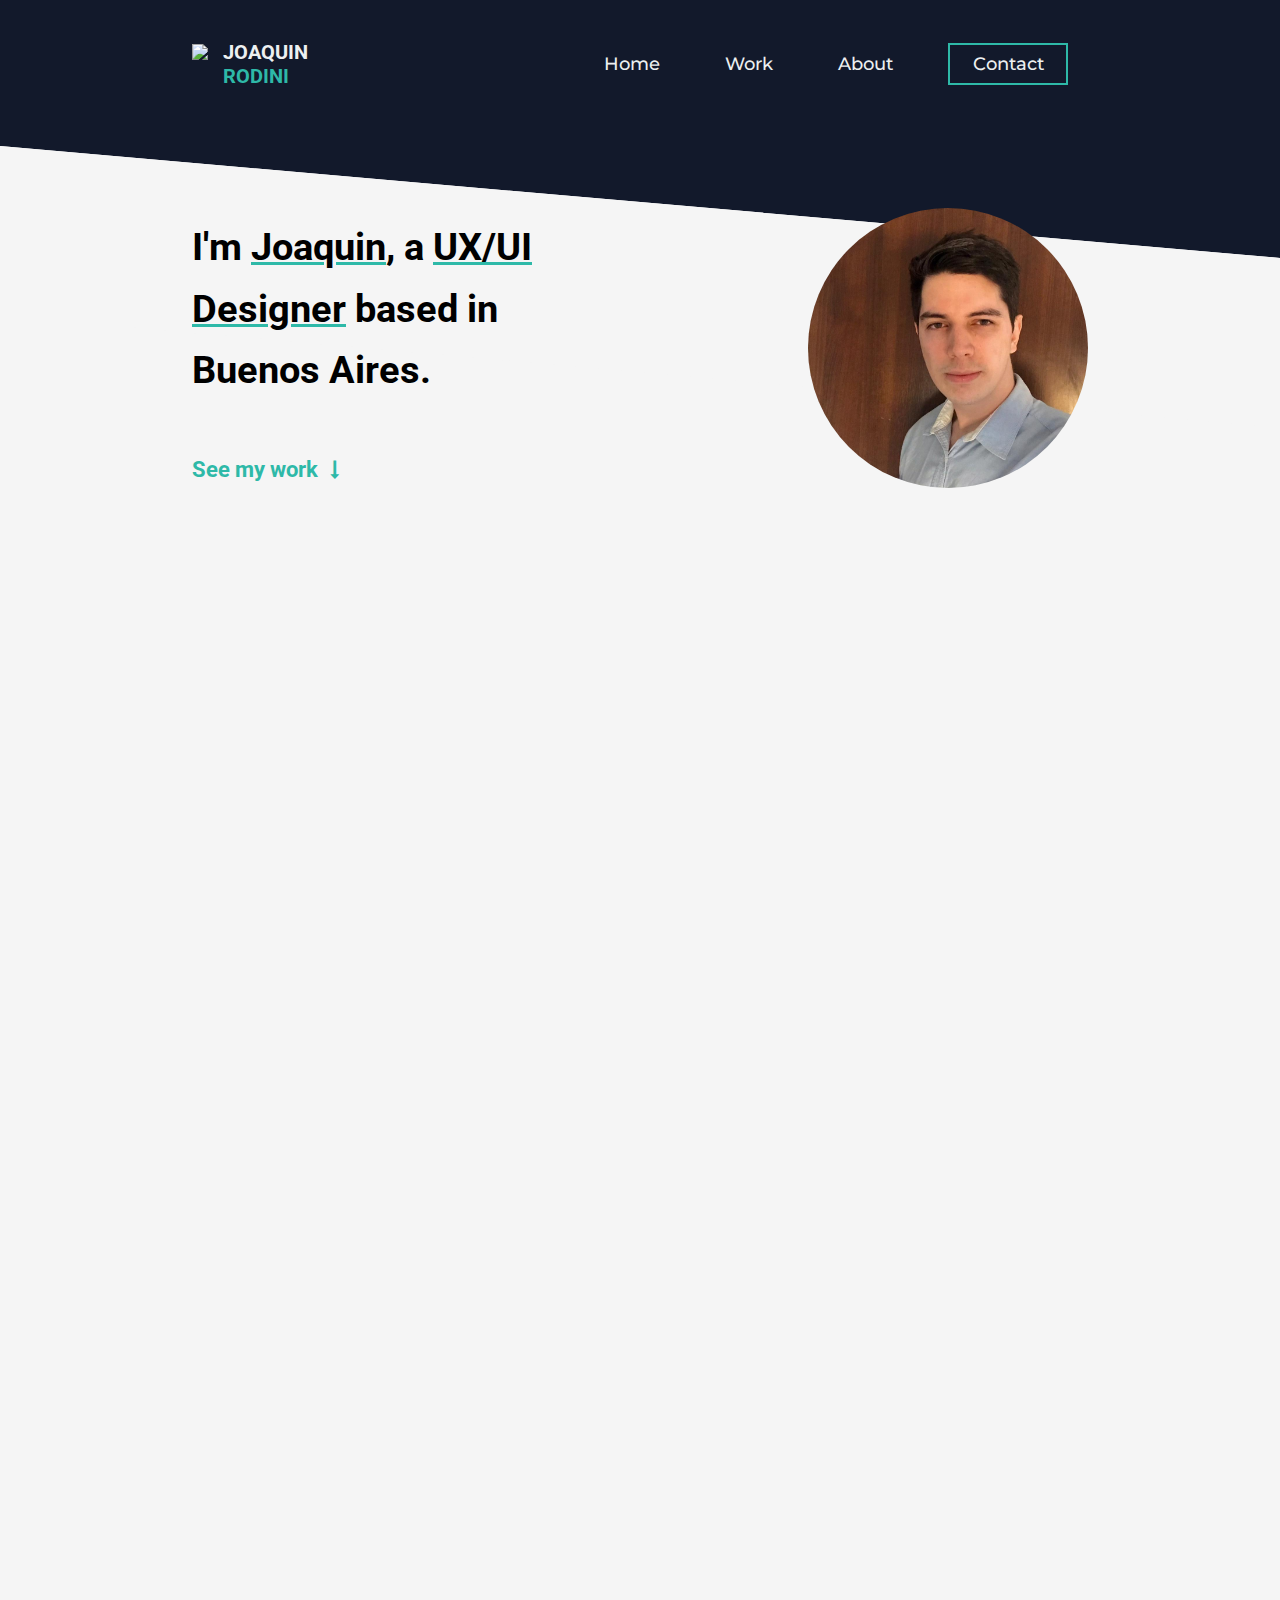
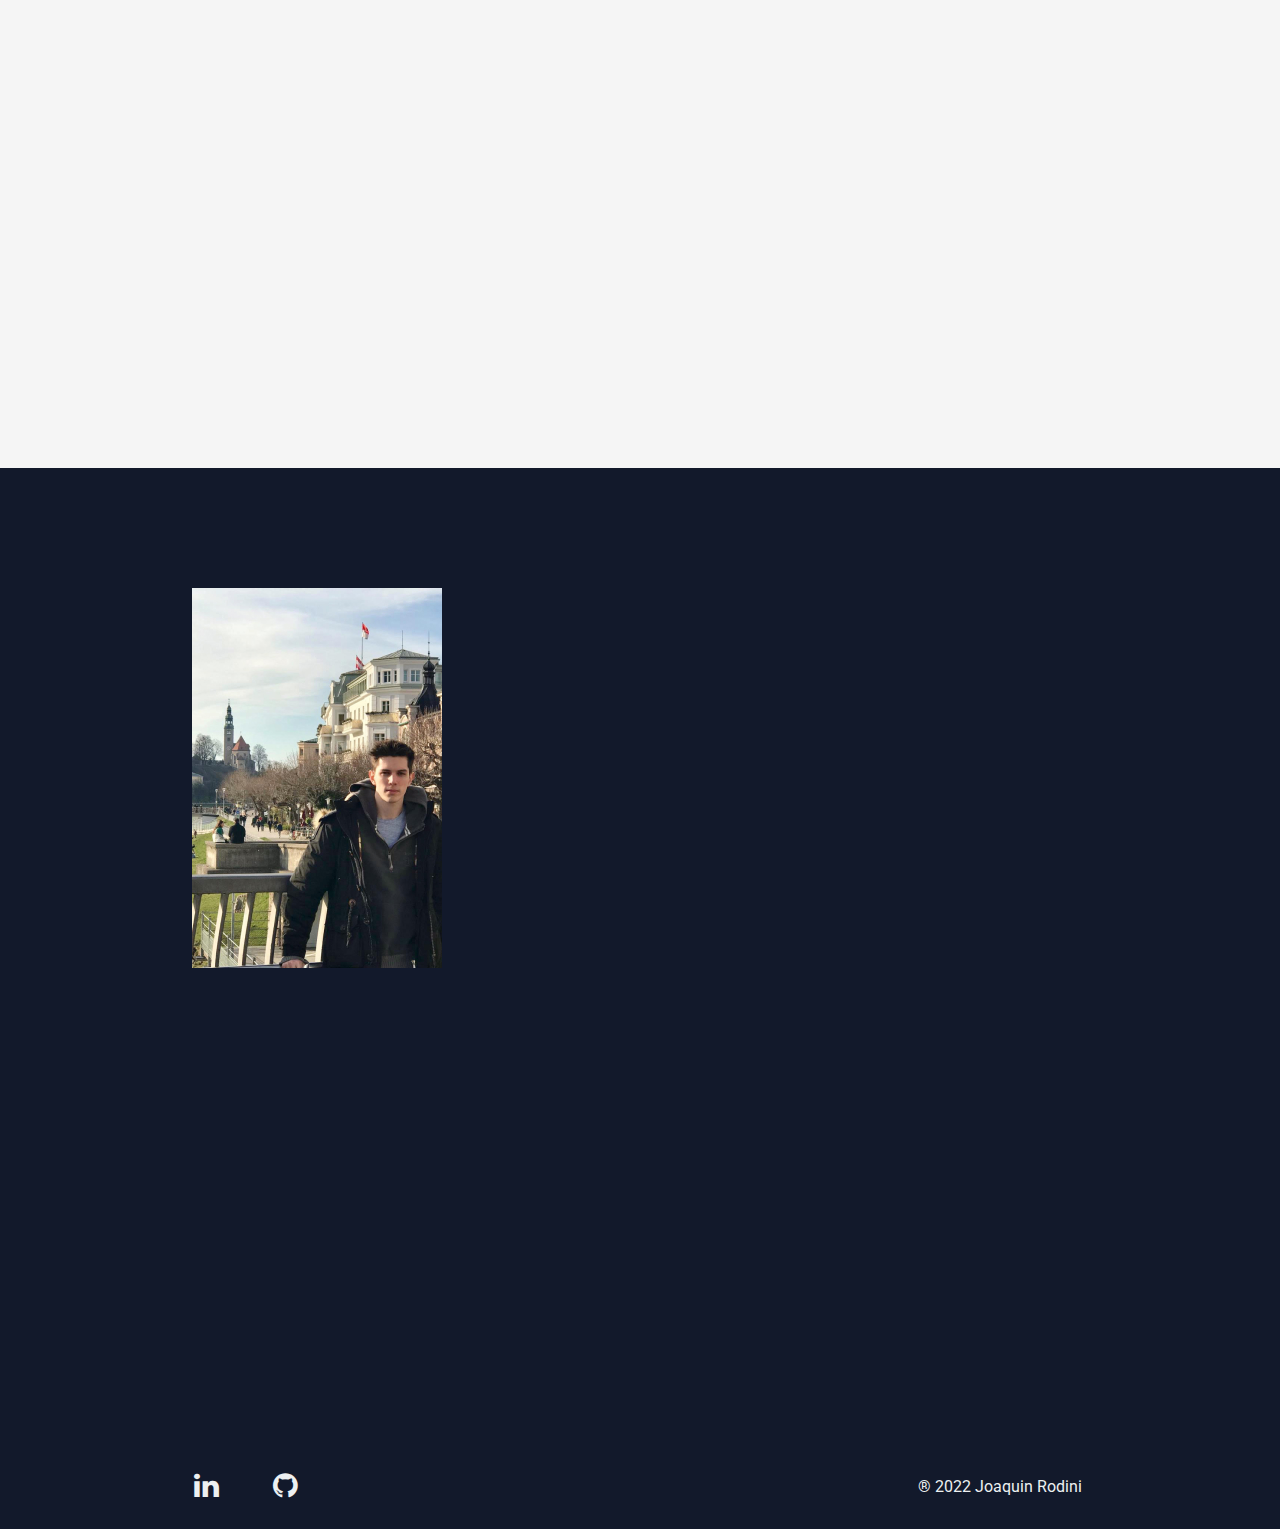
==== index.html @ ad4672b8 "changes card btn span" ====
<!DOCTYPE html>
<html lang="en">
  <head>
    <meta charset="UTF-8" />
    <meta http-equiv="X-UA-Compatible" content="IE=edge" />
    <meta name="viewport" content="width=device-width, initial-scale=1.0" />
    <link rel="icon" type="image/x-icon" href="/images/favicon.ico.png" />
    <link rel="shortcut icon" href="#">
    <link rel="stylesheet" href="https://cdnjs.cloudflare.com/ajax/libs/font-awesome/4.7.0/css/font-awesome.min.css">
    <link rel="stylesheet" href="css/utilities.css" />
    <link rel="stylesheet" href="css/main.css" />
    <script src="./scriptPorftolio.js"></script>
    <title>UX Portfolio | Joaquin Rodini</title>
    <title>Document</title>
    </script>
  </head>
  <body>
    <div class="navbar">
      <a class="navbar-brand" href="index.html">
        <div class="logo">
          <img src="./images/logo.png" class="logo-img" />
          <h4 class="logo-text">JOAQUIN <br><span>RODINI</span></h4>
        </div>
      </a>
      <ul class="nav-links">
        <li><a href="index.html">Home</a></li>
        <li><a href="#projects">Work</a></li>
        <li><a href="#about">About</a></li>
        <a id="contact-link" href="mailto:Joaquin.Rodini@gmail.com">
          <button class="contact-btn"><span>Contact</span></button>
        </a>
      </ul>
    </div>

    <!--INTRO-->
    <section id="intro">
      <div class="intro-info container flex">
        <div class="intro-text">
          <h1 class="lead">
            I'm <span>Joaquin</span>, a <span>UX/UI Designer</span> based in Buenos Aires.
          </h1>
          <br />
          <br>
          <div class="cyaned">
            <h2 class="cyan">See my work</h2>
            <img src="./images/milogo-big.png" style="display: none;">
            <i class="fa fa-long-arrow-up" aria-hidden="true"></i>
          </div>
        </div>
        <div>
          <img id="pp" src="./images/pp.png" alt="" />
        </div>
      </div>
    </section>

    <button onclick="topFunction()" id="topBtn" title="Go to top"><i class="fa fa-angle-double-up" aria-hidden="true"></i></button> 

    <!--Projects-->
    <section id="projects">
      <!--Roomie-->
      <div id="roomie" class="card reveal">
        <div class="content">
          <div class="title">
            <h1>Roomie</h1>
            <p>A collaborative calendar application made to ease roommates in organizing their cleaning schedules and household habits. </p>
          </div>
          <div class="btn-container">
            <a href="./roomie.html">
              <button class="btn-card">
                <span>Read case study</span>
                <i class="fa fa-arrow-right"></i>
              </button>
            </a>
          </div>
        </div>
        <div class="img-card">
          <img src="./images/roomie.png" alt="">
        </div>
      </div>

      <!--Zwiebel-->
      <div id="zwiebel" class="card reveal">
        <div class="content">
          <div class="title">
            <h1>Zwiebel</h1>
            <p>A language learning platform with its own community created to exhibiy a collection of resources for learners on any level. </p>
          </div>
          <div class="btn-container">
            <a href="./zwiebel.html">
              <button class="btn-card">
                <span>Read case study</span>
                <i class="fa fa-arrow-right"></i>
              </button>
            </a>
          </div>
        </div>
        <div class="img-card">
          <img src="./images/zwiebel.png" alt="">
        </div>
      </div>      
      
      <!--Zonaprop-->
      <div id="zonaprop" class="card reveal">
        <div class="content">
          <div class="title">
            <h1>Zonaprop</h1>
            <p>Tinder meets Real Estate. Discover properties to rent or on sale with just a swipe.</p>
          </div>
          <div class="btn-container">
            <a href="./zonaprop.html">
              <button class="btn-card">
                <span>View UI concept</span>
                <i class="fa fa-arrow-right"></i>
              </button>
            </a>
          </div>
        </div>
        <div class="img-card">
          <img src="./images/zonaprop.png" alt="">
        </div>
      </div>

      <!--Greekfix-->
      <div id="greekfix" class="card reveal">
        <div class="content">
          <div class="title">
            <h1>GreekFix</h1>
            <p>A translator that improves, corrects and translates messages from Greek to any language. </p>
          </div>
          <div class="btn-container">
            <a href="./greekfix.html">
              <button class="btn-card">
                <span>Read case study</span>
                <i class="fa fa-arrow-right"></i>
              </button>
            </a>
          </div>
        </div>
        <div class="img-card">
          <img src="./images/greekfix.png" alt="">
        </div>
      </div>

    </section>

    <!--About me-->
    <section id="about">
      <div class="container flex">
          <img id="pp2" src="./images/pp2.jpg" alt="" />
        <div class="about-text reveal">
            <h1>Who am I?</h1>
            <p>
              My name is Joaquin Rodini and I am a UX and UI Product Designer living in Buenos Aires who is passionate about 
              the art of creating clean, original and great designs that will delight people.
            </p>
          <br />
            <p>
              After graduating high school and having lived abroad for a year, I began my journey by embarking on a Web Development career at a education center downtown. 
              Soon after achieving a strong front-end foundation, I discovered about UX and was instantly drawn to it. Upon becoming more involved within the realm of UX and its User centered design cycle,
              I found a strong passion for the design and creativity based aspects, as well as its business skills such as research, communication and analysis - all of which I am currently professionally pursuing.
            </p>
        </div>
      </div>
    </section>

    <section id="contact">
      <div class="container flex">
        <div class="contact-info reveal">
          <h1>Let's work together!</h1>
          <p>
            If you'd like to get in contact regarding a project,
            collaboration or anything work related, send me a message.
          </p>
          <br />
          <p>
            Email me at
            <span id="myemail"><b>Joaquin.Rodini@gmail.com</b></span>
          </p>
        </div>
      </div>
    </section>

    <section id="footer" class="flex">
      <div class="container flex">
        <div id="icons">
          <a href="https://www.linkedin.com/in/joaquin-rodini/">
            <i class="icon fa fa-linkedin"></i>          
          </a>
          <a href="https://github.com/joaquinrodini">
            <i class="icon fa fa-github"></i>          
          </a>
        </div>
        <div>
          <span id="owner">&reg 2022 Joaquin Rodini</span>
        </div>
      </div>
    </section>

    <script>
      mybutton = document.getElementById("topBtn");

      window.onscroll = function () {
        scrollFunction();
      };

      function scrollFunction() {
        if (
          document.body.scrollTop > 200 ||
          document.documentElement.scrollTop > 200
        ) {
          mybutton.style.display = "block";
        } else {
          mybutton.style.display = "none";
        }
      }

      function topFunction() {
        document.body.scrollTop = 0;
        document.documentElement.scrollTop = 0;
      }
    </script>
  </body>
</html>
---- css/utilities.css ----
@import url("https://fonts.googleapis.com/css2?family=Montserrat:wght@500&display=swap");
@import url("https://fonts.googleapis.com/css2?family=Roboto:wght@200;400;700&display=swap");

:root {
  --dark: #24252a;
  --dark-blue: hsl(223, 41%, 12%);
  --cyan: #2eb9a8;
  --bg-white: #f5f5f5;
  --white: #edf0f1;
  --blue: rgba(45, 102, 187, 1);
}

* {
  box-sizing: border-box;
  margin: 0;
}

html {
  scroll-behavior: smooth;
}

body {
  background-color: var(--bg-white);
  font-family: "Roboto";
  line-height: 1.6;
}

h1 {
  font-size: 2.5rem;
}

h2 {
  font-size: 1.4rem;
}

p,
ul,
ol {
  font-size: 1.2rem;
}

a {
  text-decoration: none;
}

/*NAVBAR*/
.navbar {
  position: fixed;
  top: 0;
  width: 100%;
  background-color: var(--dark);
  display: flex;
  justify-content: space-between;
  align-items: center;
  padding: 6px 20%;
}

.img-fluid {
  height: 40px;
  width: auto;
}

.navbar img {
  display: block;
  margin: auto;
}

.navbar li,
a,
button {
  font-family: "Montserrat", sans-serif;
  font-weight: 500;
  font-size: 18px;
  color: var(--white);
  text-decoration: none;
}

.nav-links a {
  padding: 12px;
  list-style: none;
  transition: color 250ms;
  margin: 0px;
}
.nav-links a:hover {
  color: var(--cyan);
}

.nav-links li {
  display: inline-block;
  padding: 0 20px;
}

.contact-btn {
  width: 120px;
  padding: 8px;
  background-color: transparent;
  border: 2px solid var(--cyan);
  border-radius: 10em;
  transition: background-color 0.6s;
}

.contact-btn:hover {
  cursor: pointer;
  background-color: var(--cyan);
  color: var(--dark);
  font-weight: bold;
  transition: all ease-in-out 250ms;
}

.section {
  margin-top: 5em;
  padding: 3% 20%;
  background-color: var(--bg-white);
}

.section div {
  margin: 3em 0;
}

/*GO TOP BUTTON*/
#topBtn {
  display: none; /* Hidden by default */
  position: fixed; /* Fixed/sticky position */
  bottom: 20px; /* Place the button at the bottom of the page */
  right: 30px; /* Place the button 30px from the right */
  z-index: 99; /* Make sure it does not overlap */
  border: none; /* Remove borders */
  outline: none; /* Remove outline */
  background-color: rgba(0, 0, 0, 0.4); /* Set a background color */
  color: var(--white); /* Text color */
  cursor: pointer; /* Add a mouse pointer on hover */
  padding: 10px; /* Some padding */
  border-radius: 30px; /* Rounded corners */
  font-size: 18px; /* Increase font size */
}

#topBtn:hover {
  background-color: hsl(223, 41%, 25%, 0.8);
}
---- css/main.css ----
html {
  scrollbar-color: hsl(223, 41%, 10%) #555;
}

.container {
  max-width: 100%;
  padding: 0 15%;
  overflow: hidden;
}
.container2 {
  max-width: 100%;
  padding: 0 20%;
  margin-bottom: 8em;
  overflow: hidden;
}

.flex {
  display: flex;
  align-items: center;
  justify-content: space-between;
  gap: 30px;
}

.block {
  display: inline-block;
}

.cyaned {
  display: flex;
  align-items: center;
  font-family: roboto;
  gap: 8px;
  color: var(--cyan);
}
.arrow {
  height: 26px;
  width: auto;
}

/*NAVBAR*/
.navbar {
  position: relative;
  top: 0;
  width: 100%;
  background-color: var(--dark-blue);
  display: flex;
  justify-content: space-between;
  align-items: center;
  padding: 40px 15%;
}

.logo {
  display: flex;
  align-items: center;
  gap: 15px;
}
.logo-img {
  height: 40px;
  width: auto;
}
.logo-text {
  font-family: roboto;
  line-height: 1.2;
  font-size: 20px;
}
.logo-text span {
  color: var(--cyan);
}

.navbar li,
.navbar a,
button {
  font-family: "Montserrat", sans-serif;
  font-weight: 500;
  font-size: 18px;
  color: var(--white);
}

.nav-links a {
  padding: 12px;
  list-style: none;
  transition: color 250ms;
  margin: 8px;
}
.nav-links a:hover {
  color: var(--cyan);
}

.nav-links li {
  display: inline-block;
  padding: 0 10px;
}

.contact-btn {
  width: 120px;
  padding: 8px;
  background-color: transparent;
  border: 2px solid var(--cyan);
  border-radius: 0;
}

.contact-btn:hover {
  cursor: pointer;
  background-color: var(--cyan);
  color: var(--dark-blue);
  font-weight: bold;
  transition: all ease-in-out 250ms;
}

/*INTRO*/
#intro {
  height: 160px;
  background-color: var(--dark-blue);
  position: relative; /*in case i need to position anything absolute within it*/
  margin-bottom: 20em;
}

#intro::before,
#intro::after {
  content: "";
  position: absolute;
  height: 170px;
  bottom: -84px;
  right: 0;
  left: 0;
  background: var(--bg-white);
  transform: skewY(5deg);
  -webkit-transform: skewY(5deg); /*for chrome and safari*/
  -moz-transform: skewY(5deg); /*for mozilla*/
  -ms-transform: skewY(5deg); /*for internet explorer*/
}

.intro-info,
.contact-info {
  padding-top: 5em;
}

.lead {
  font-size: 2.4rem;
}

.lead span {
  text-decoration: underline;
  text-decoration-color: var(--cyan);
  text-decoration-thickness: 3px;
}

.intro-text,
.contact-info {
  flex-basis: 45%;
  position: relative;
  z-index: 1;
}

#pp {
  border-radius: 50%;
  height: 280px;
  width: auto;
  position: relative;
  z-index: 9998;
}

.fa-long-arrow-up {
  rotate: 180deg;
  margin-left: 5px;
  transform: scale(1.2);
}

/*PROJECTS*/
#projects {
  display: flex;
  flex-direction: column;
  align-items: center;
  gap: 100px;
  margin-top: 20em;
  margin-bottom: 10em;
}

.card {
  max-width: 700px;
  height: 250px;
  padding: 120px 40px;
  overflow: visible;
  box-shadow: 0 5px 10px gray;
  border-radius: 8px;
  display: flex;
  align-items: center;
  color: white;
}

.card:hover {
  transform: scale(1.03) !important;
  transition: ease-in-out 500ms;
}

.title p {
  line-height: 1.3;
}

.btn-container {
  margin-top: 20px;
}

.btn-card {
  padding: 12px 40px;
  border-radius: 40px;
  border: none;
  background-color: rgba(40, 40, 40, 0.6);
}

.btn-card:hover {
  cursor: pointer;
  transition: all ease-in-out 300ms;
  background-color: rgba(40, 40, 40, 1);
}

.btn-card span {
  font-weight: 800;
  font-size: 1.2rem;
}

.btn-card i {
  margin-left: 4px;
}

/*ROOMIE CARD*/
#roomie {
  background: #dea24a;
}

#roomie img {
  height: 260px;
  width: auto;
  margin-top: 80px;
  margin-left: 60px;
}

/*ZWIEBEL CARD*/
#zwiebel {
  background: #764ee8;
}

#zwiebel img {
  height: 200px;
  width: auto;
  margin-right: -90px;
}

/*MYPRIEST CARD*/
#mypriest {
  background: #ff4747;
}

#mypriest img {
  height: 280px;
  width: auto;
  margin-top: 80px;
  margin-right: -30px;
  margin-left: 10px;
}

/*GREEKFIX CARD*/
#greekfix {
  background: #338599;
}

#greekfix img {
  height: 260px;
  width: auto;
  margin-top: 80px;
  margin-left: 60px;
}

/*ZONAPROP CARD*/
#zonaprop {
  background: #f05023;
}

#zonaprop img {
  height: 280px;
  width: auto;
  margin-top: 80px;
  margin-left: 60px;
}

/*ABOUT*/
#about {
  background-color: var(--dark-blue);
  padding: 6em 0;
}

#pp2 {
  height: 380px;
  width: 300px;
  position: relative;
  z-index: 9998;
}

.about-text {
  color: var(--white);
}

/*CONTACT*/
#contact {
  background-color: var(--dark-blue);
  color: var(--white);
  padding-bottom: 4em;
}

/*hover animation on email*/
#myemail {
  color: var(--cyan);
  position: relative;
}

#myemail::after {
  content: "";
  position: absolute;
  left: 0;
  bottom: 0;
  width: 100%;
  height: 2px;
  background: currentColor;

  transform: scaleX(0);
  transform-origin: left;
  transition: transform 300ms ease-in;
}
#myemail:hover::after {
  transform: scaleX(1);
}

/*FOOTER*/
#footer {
  position: sticky;
  padding: 8px;
  background-color: var(--dark-blue);
}

#footer > div {
  margin-left: auto;
  margin-right: auto;
  width: 100%;
}

#icons {
  display: flex;
  gap: 4em;
  padding: 20px 0;
}

.icon {
  transform: scale(1.6);
}

#owner {
  color: var(--white);
}

/*MEDIA QUERY*/
/*big screens*/
@media screen and (min-width: 1400px) {
  #intro {
    height: 20vh;
  }

  .intro-info {
    padding-top: 9em;
  }

  #projects {
    margin-top: 24em;
  }
}

/*Tablet*/
@media (max-width: 980px) {
  /*NAVBAR*/
  .navbar {
    display: flex;
    align-items: center;
    align-content: space-between;
    justify-content: space-evenly;
  }

  .nav-links li {
    padding: 4px;
  }

  #contact-link {
    display: none;
  }

  /*INTRO*/
  #intro {
    height: 120px;
  }

  .intro-info {
    align-items: center;
  }

  .intro-text,
  .contact-info {
    flex-basis: 80%;
  }

  .lead {
    font-size: 2em;
  }

  #pp {
    width: 240px;
    height: auto;
  }

  /*PROJECT SECTION*/
  #projects {
    padding: 0;
    margin-top: 20em;
  }

  /*ABOUT*/
  #about {
    padding-bottom: 8em;
  }

  #pp2 {
    height: 320px;
    width: auto;
    display: inline-flex;
  }
}

/*Mobile*/
@media (max-width: 540px) {
  .logo {
    gap: 12px;
  }

  .logo-img {
    height: 40px;
    width: auto;
  }

  .logo-text {
    font-size: 20px;
  }

  #projects {
    padding: 0;
  }

  .card {
    width: 90vw;
    height: fit-content;
    padding-top: 60px;
    padding-bottom: 60px;
    flex-direction: column-reverse;
    align-items: center;
    gap: 40px;
  }

  .content {
    text-align: center;
  }

  .btn-card {
    padding: 20px 40px;
  }

  #roomie img,
  #zwiebel img,
  #mypriest img,
  #greekfix img,
  #noteit img {
    margin: 0;
    height: 210px;
  }

  #pp,
  #pp2 {
    display: none;
  }

  .icon {
    margin-right: 20px;
    height: 24px;
    width: auto;
  }

  #footer {
    height: 80px;
  }

  #owner {
    font-size: 12px;
  }

  .noHover {
    pointer-events: none;
  }
}

/*REVEAL ANIMATION*/
.reveal {
  position: relative;
  transform: translateY(150px);
  opacity: 0;
  transition: all 1s ease;
}

.reveal.active {
  transform: translateY(0px);
  opacity: 1;
}
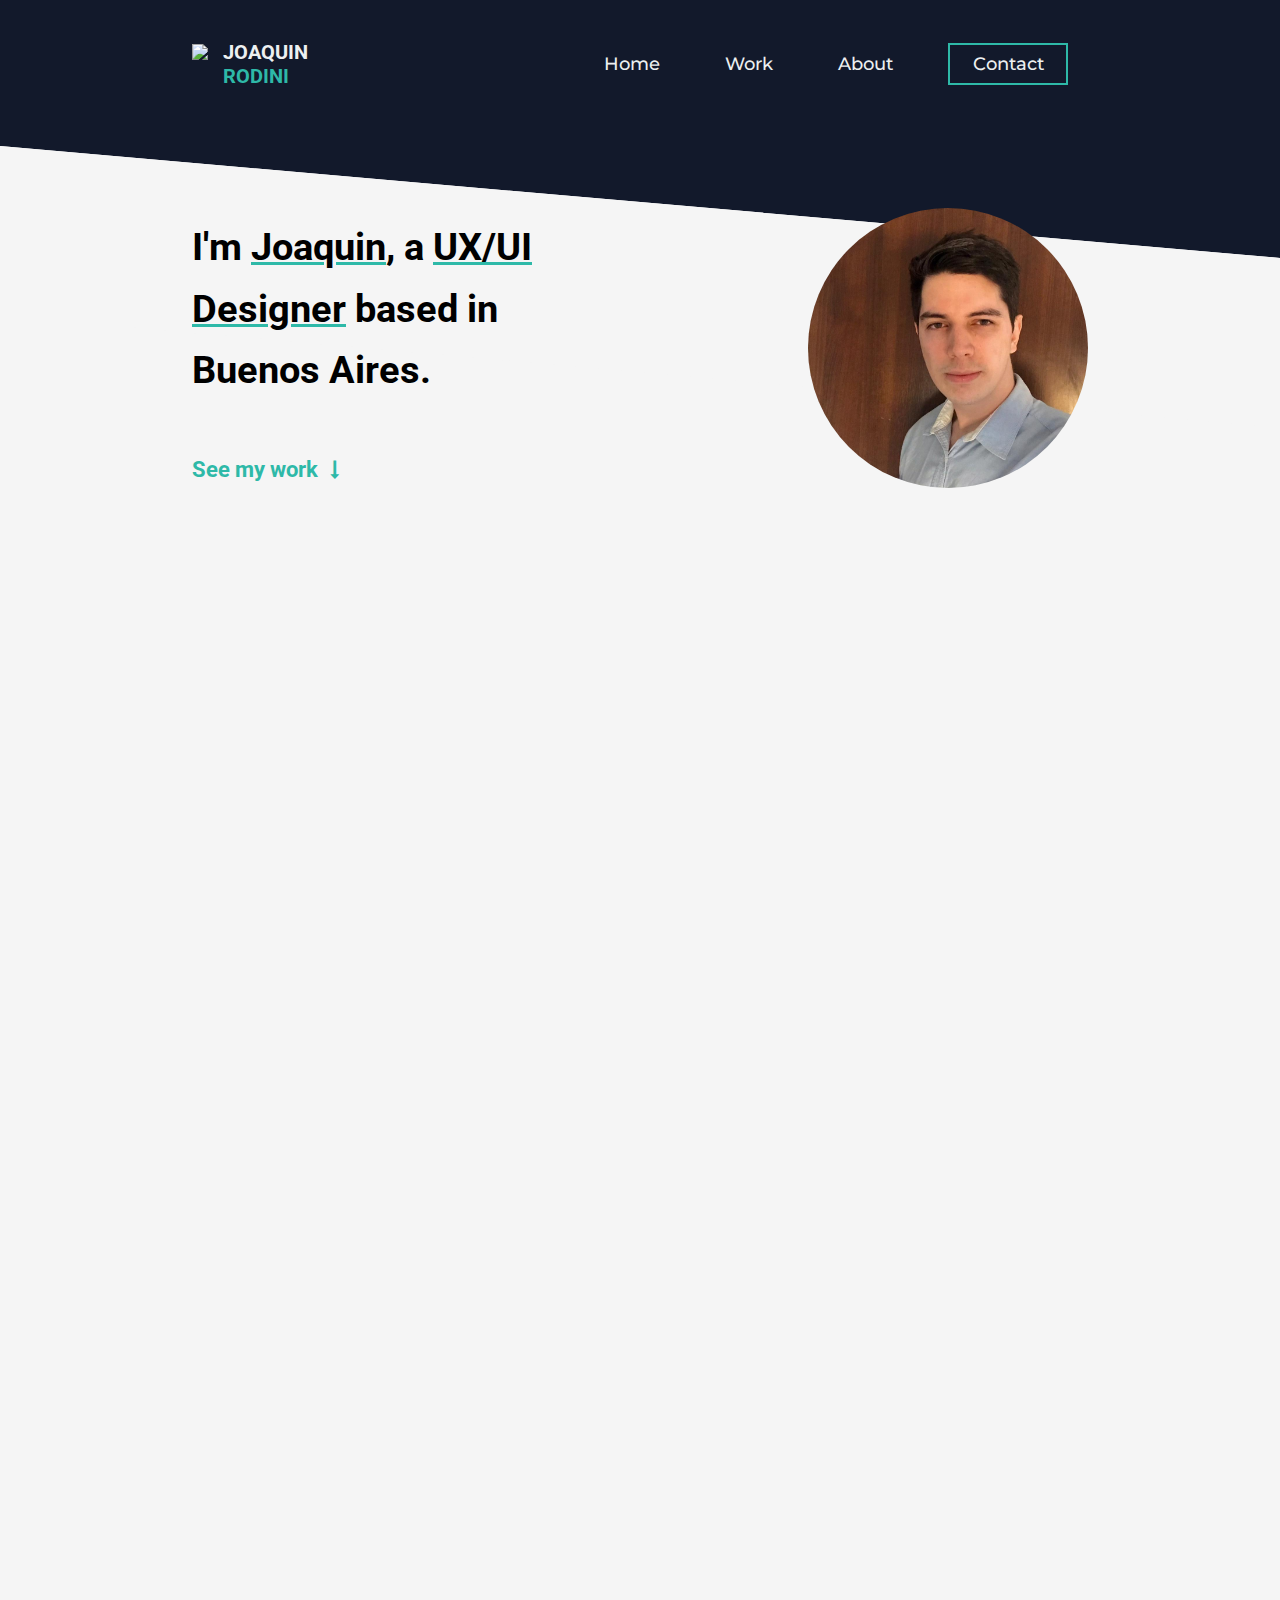
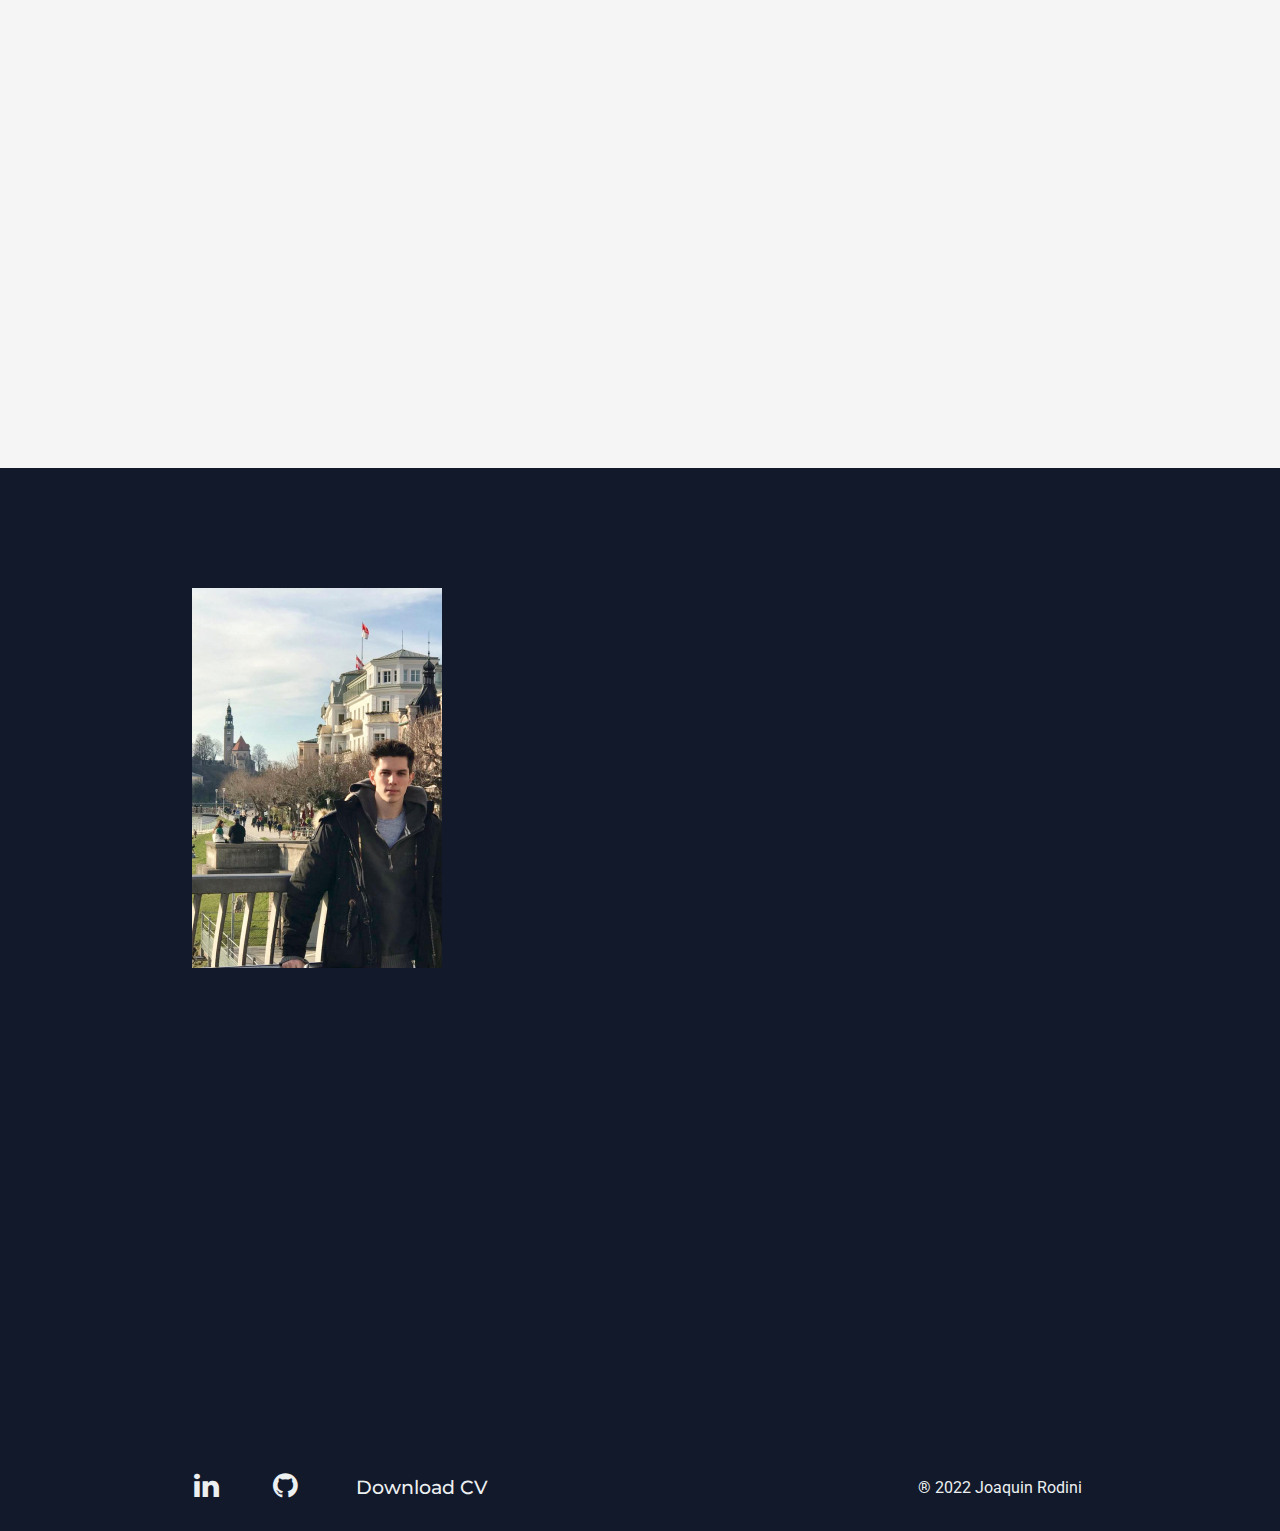
==== commit 0380674f: "adds download cv btn" ====
--- a/index.html
+++ b/index.html
@@ -189,6 +189,7 @@
           <a href="https://github.com/joaquinrodini">
             <i class="icon fa fa-github"></i>          
           </a>
+          <a id="download" href="./cv.pdf" download="Joaquin-Rodini-CV">Download CV</a>
         </div>
         <div>
           <span id="owner">&reg 2022 Joaquin Rodini</span>
--- a/css/main.css
+++ b/css/main.css
@@ -349,6 +349,14 @@
   padding: 20px 0;
 }
 
+#download {
+  font-size: 1.2rem;
+}
+#download:hover {
+  color: var(--cyan);
+  transition: ease-in-out color 250ms;
+}
+
 .icon {
   transform: scale(1.6);
 }
@@ -484,13 +492,16 @@
   }
 
   .icon {
-    margin-right: 20px;
     height: 24px;
     width: auto;
   }
 
   #footer {
     height: 80px;
+  }
+
+  #download {
+    display: none;
   }
 
   #owner {
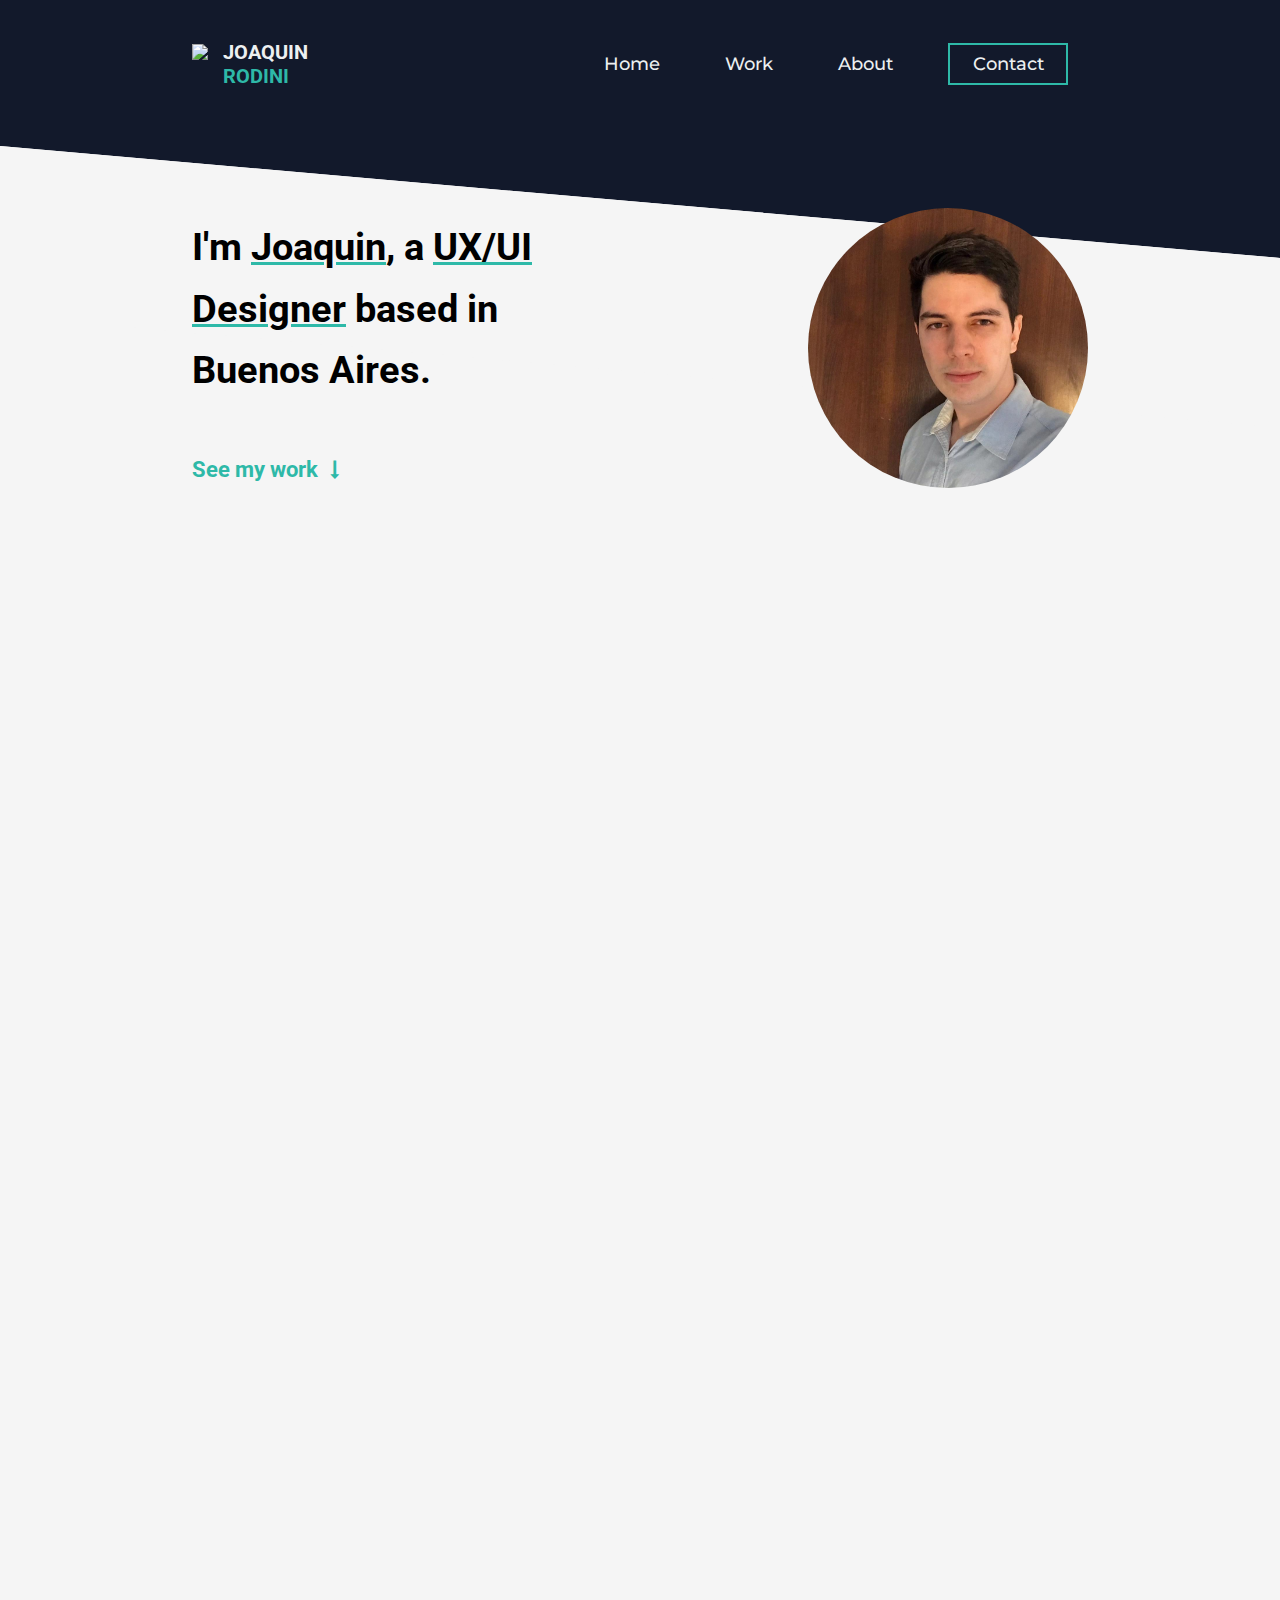
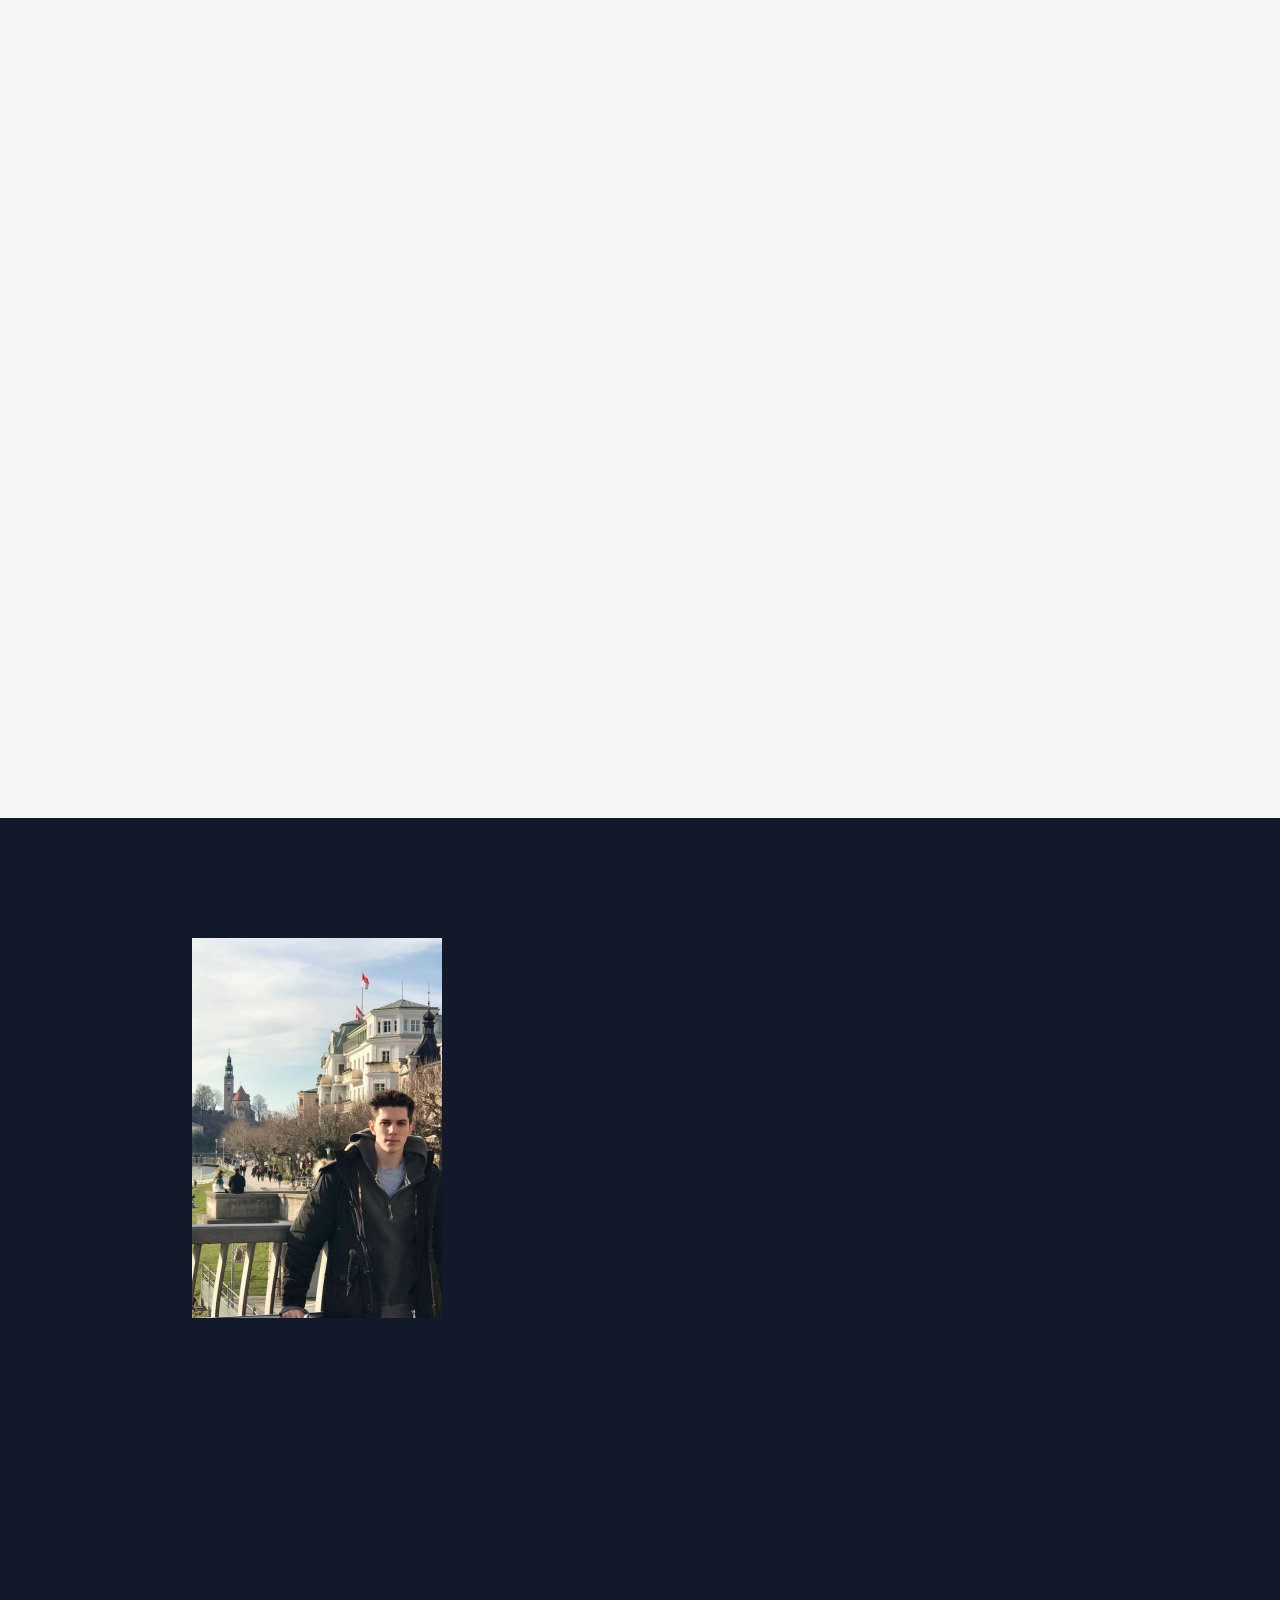
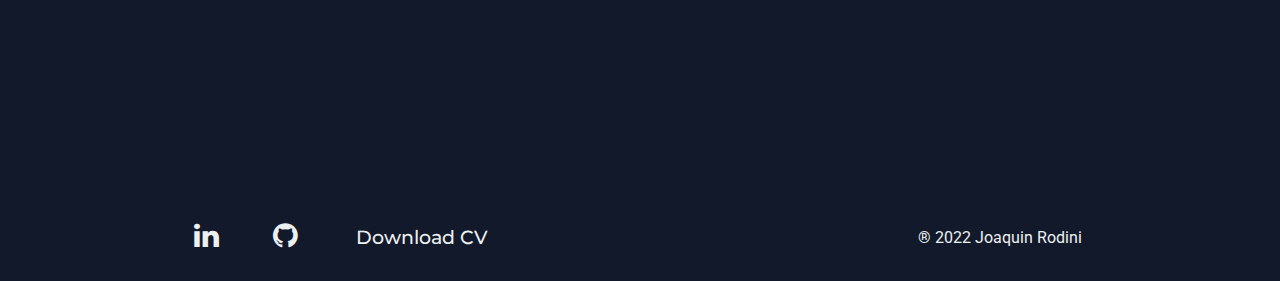
==== commit 3ae718c2: "adds link to cs" ====
--- a/index.html
+++ b/index.html
@@ -141,6 +141,26 @@
         </div>
       </div>
 
+      <div id="walla" class="card reveal">
+        <div class="content">
+          <div class="title">
+            <h1>WALLA</h1>
+            <p>Redesigning an exclusive accesories e-commerce platform.</p>
+          </div>
+          <div class="btn-container">
+            <a href="./walla.html">
+              <button class="btn-card">
+                <span>Coming soon</span>
+                <i class="fa fa-arrow-right"></i>
+              </button>
+            </a>
+          </div>
+        </div>
+        <div class="img-card">
+          <img src="./images/wallalogo.png" alt="">
+        </div>
+      </div>
+
     </section>
 
     <!--About me-->
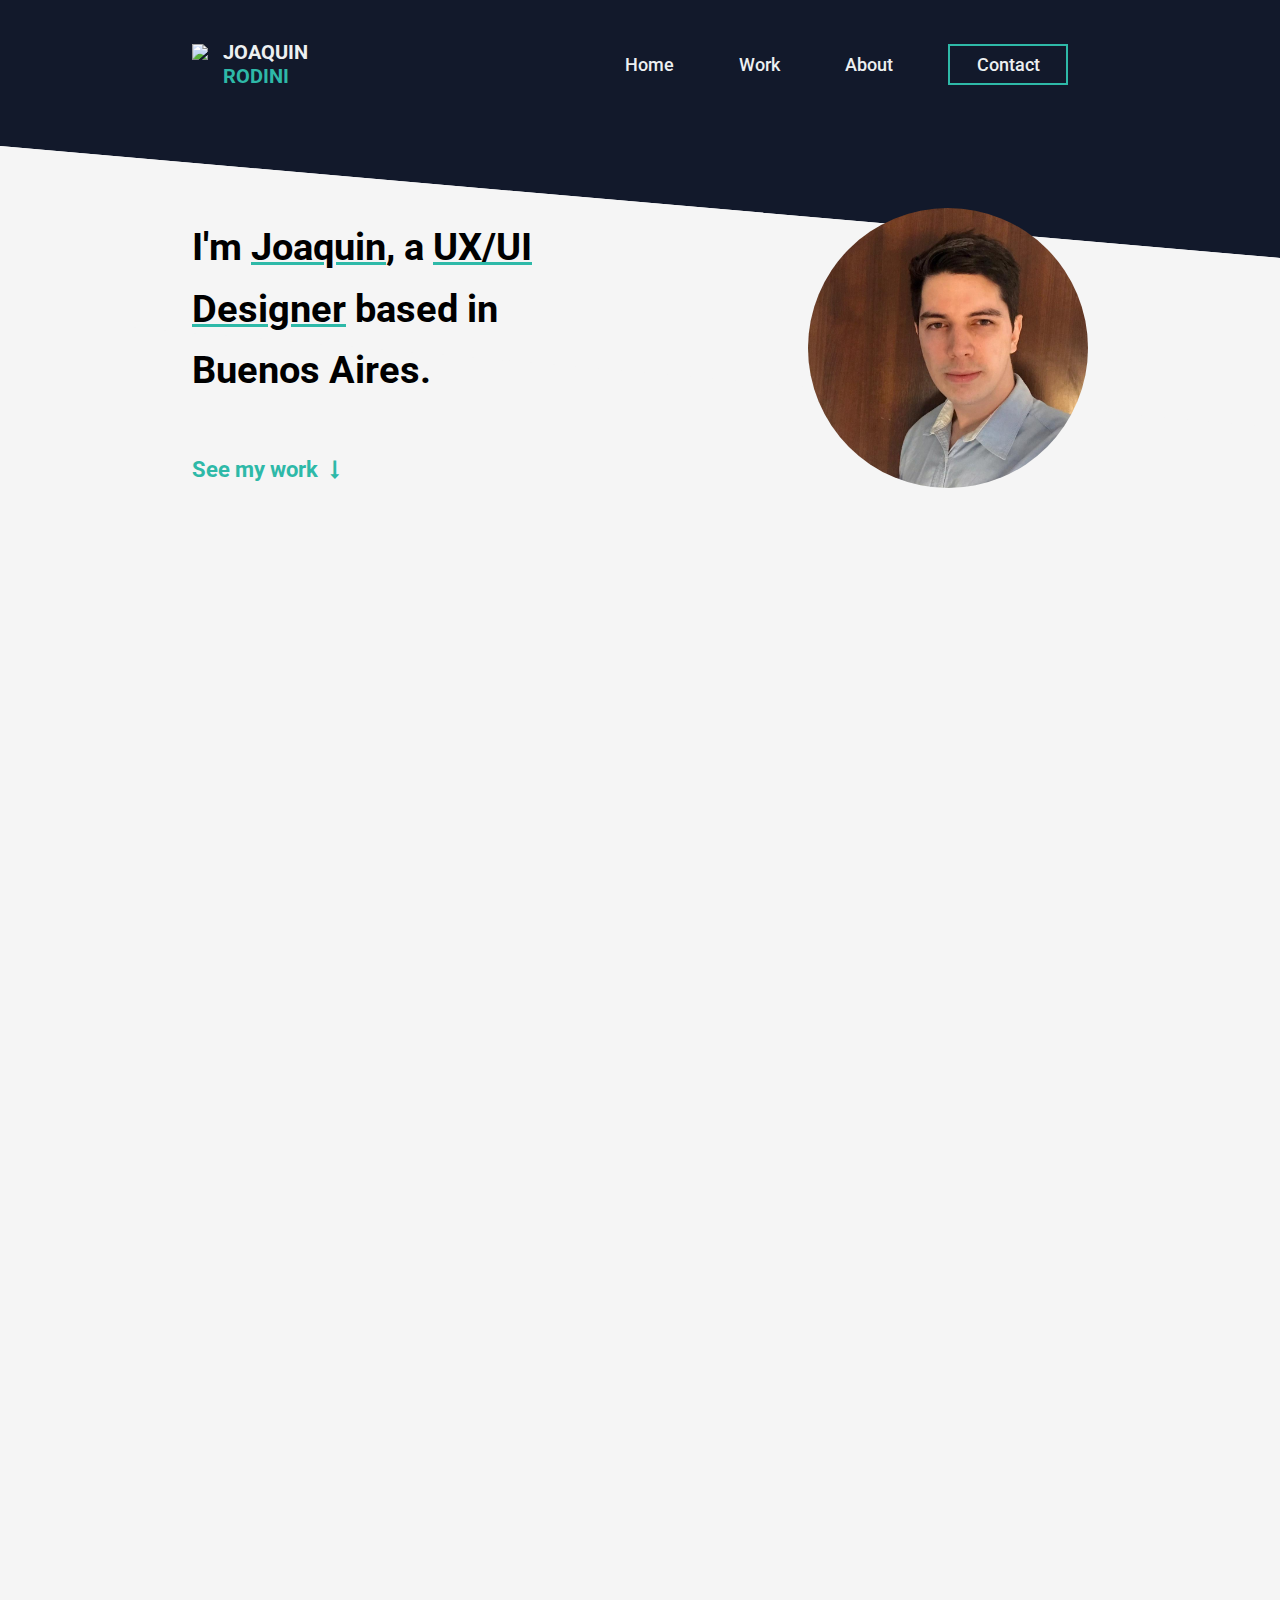
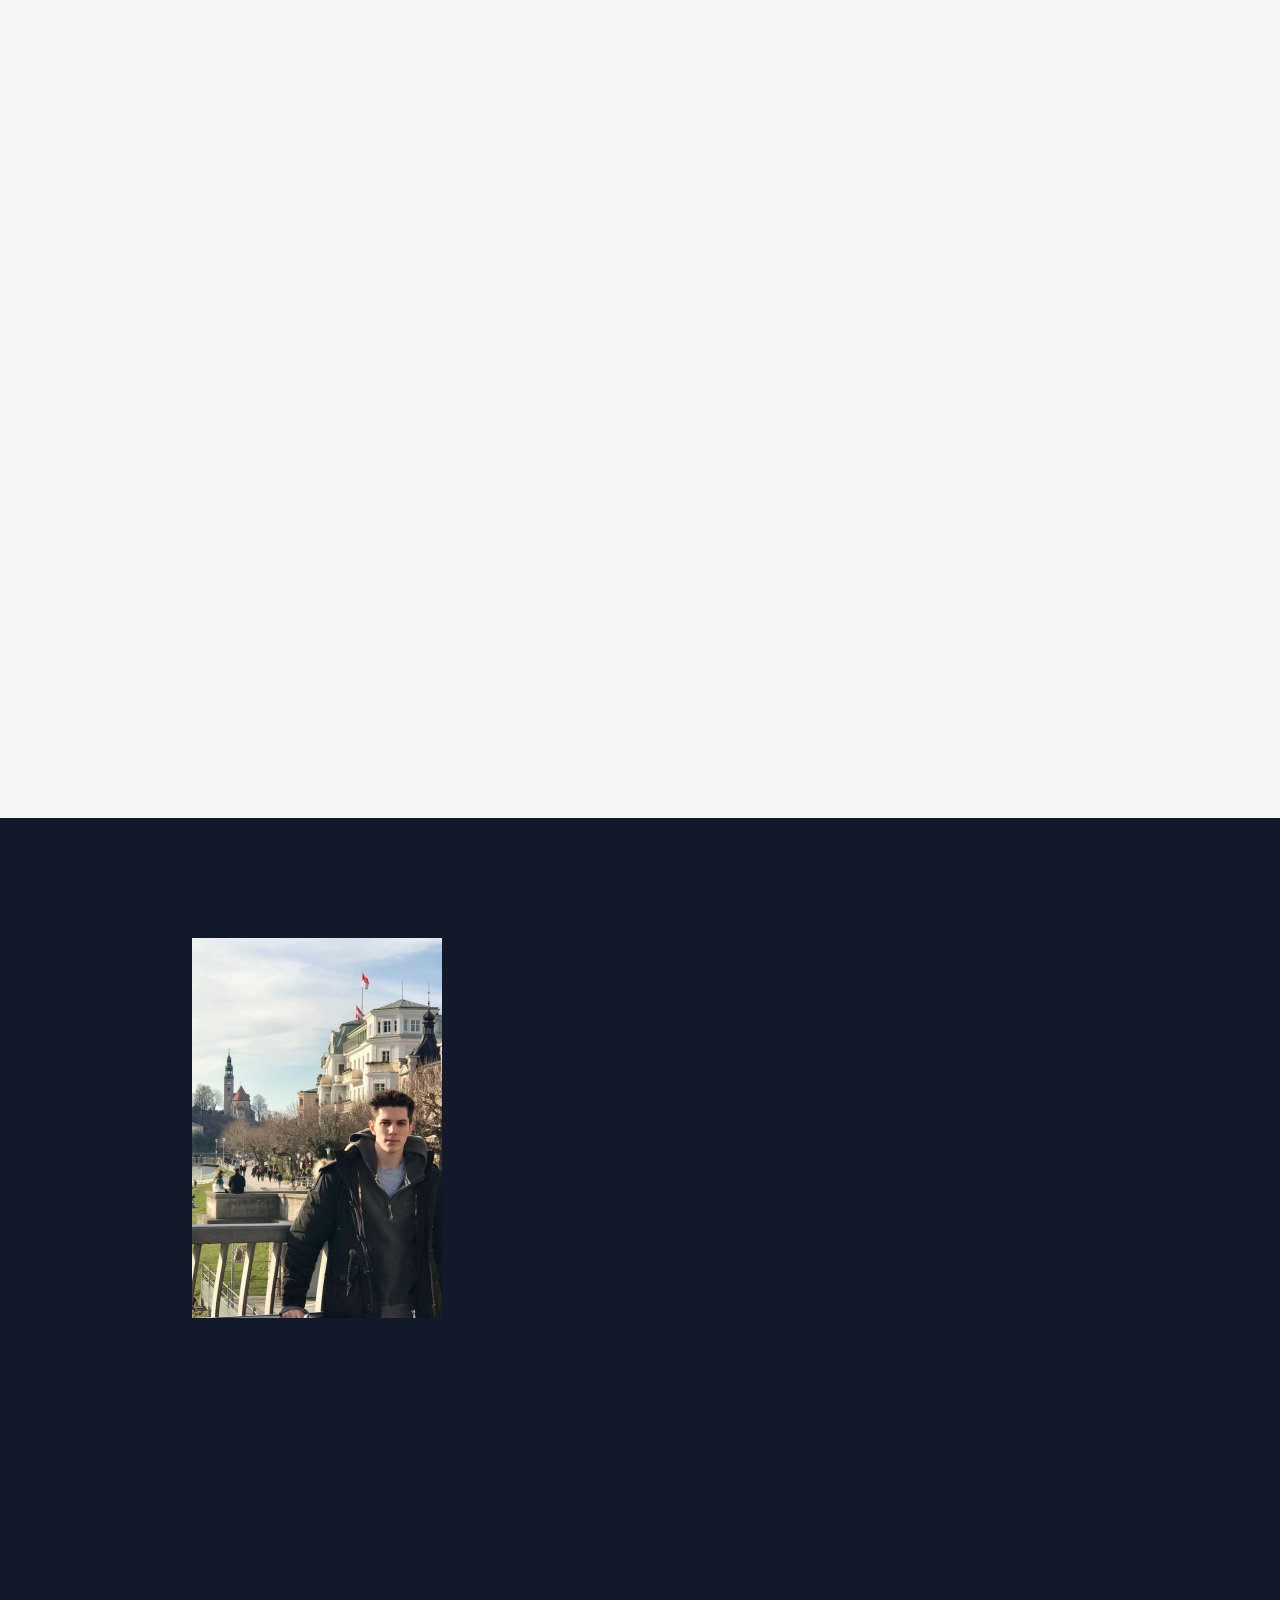
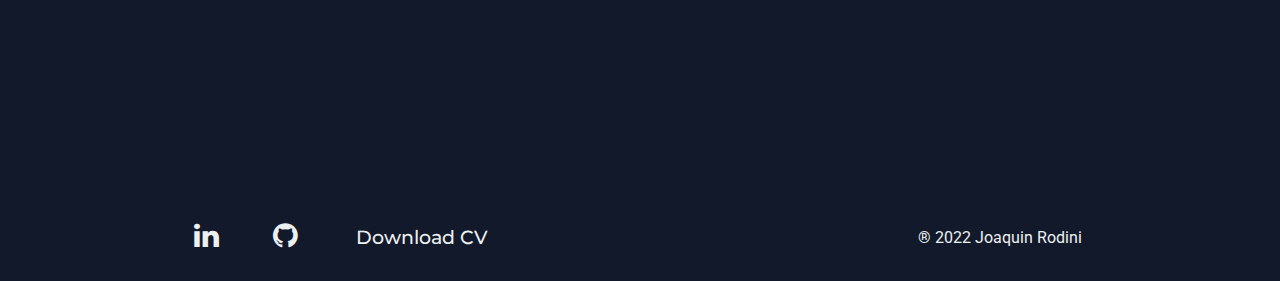
==== commit 396defea: "adds new img for walla card" ====
--- a/index.html
+++ b/index.html
@@ -157,7 +157,7 @@
           </div>
         </div>
         <div class="img-card">
-          <img src="./images/wallalogo.png" alt="">
+          <img src="./images/walla.png" alt="">
         </div>
       </div>
 
--- a/css/main.css
+++ b/css/main.css
@@ -70,7 +70,7 @@
 .navbar li,
 .navbar a,
 button {
-  font-family: "Montserrat", sans-serif;
+  font-family: "roboto", sans-serif;
   font-weight: 500;
   font-size: 18px;
   color: var(--white);
@@ -205,7 +205,7 @@
   padding: 12px 40px;
   border-radius: 40px;
   border: none;
-  background-color: rgba(40, 40, 40, 0.6);
+  background-color: rgba(40, 40, 40, 0.5);
 }
 
 .btn-card:hover {
@@ -281,6 +281,17 @@
   width: auto;
   margin-top: 80px;
   margin-left: 60px;
+}
+
+/*WALLA CARD*/
+#walla {
+  background-color: rgb(0, 0, 0);
+}
+
+#walla img {
+  height: 200px;
+  width: auto;
+  margin-right: -90px;
 }
 
 /*ABOUT*/
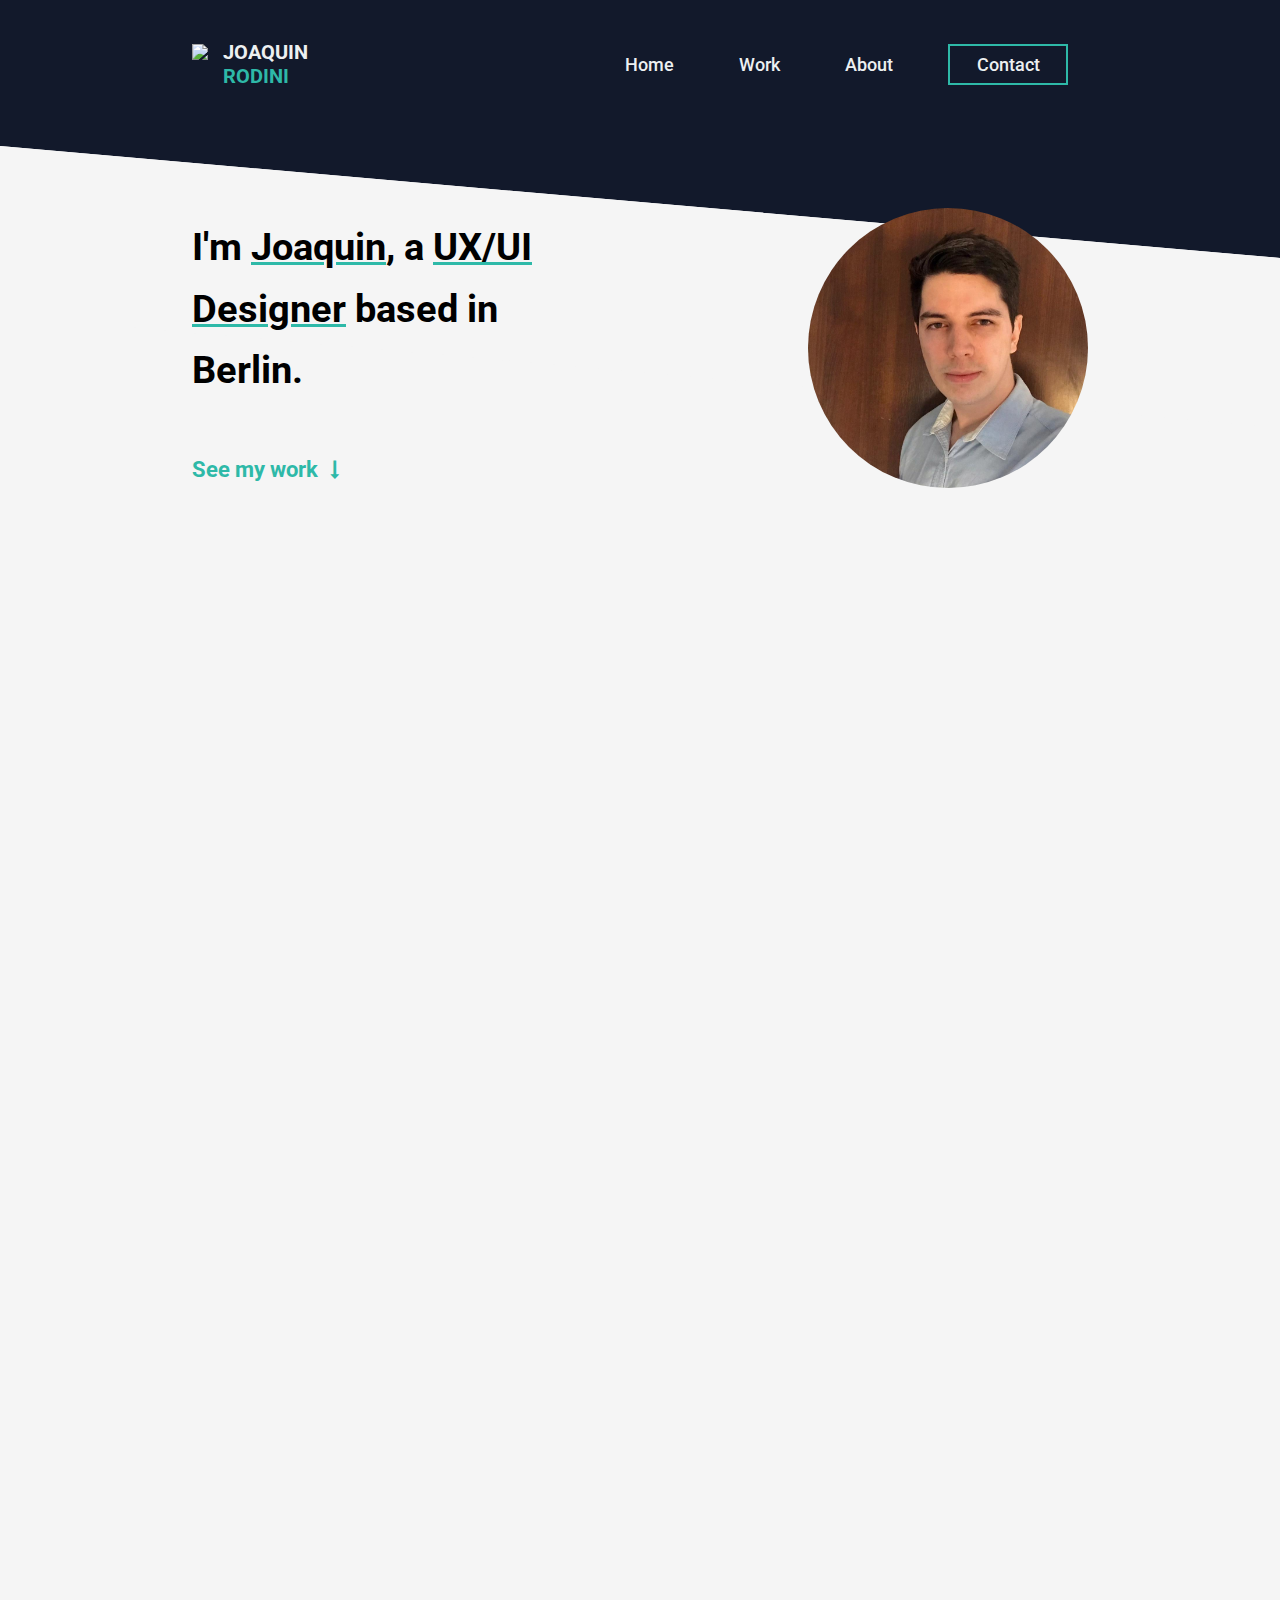
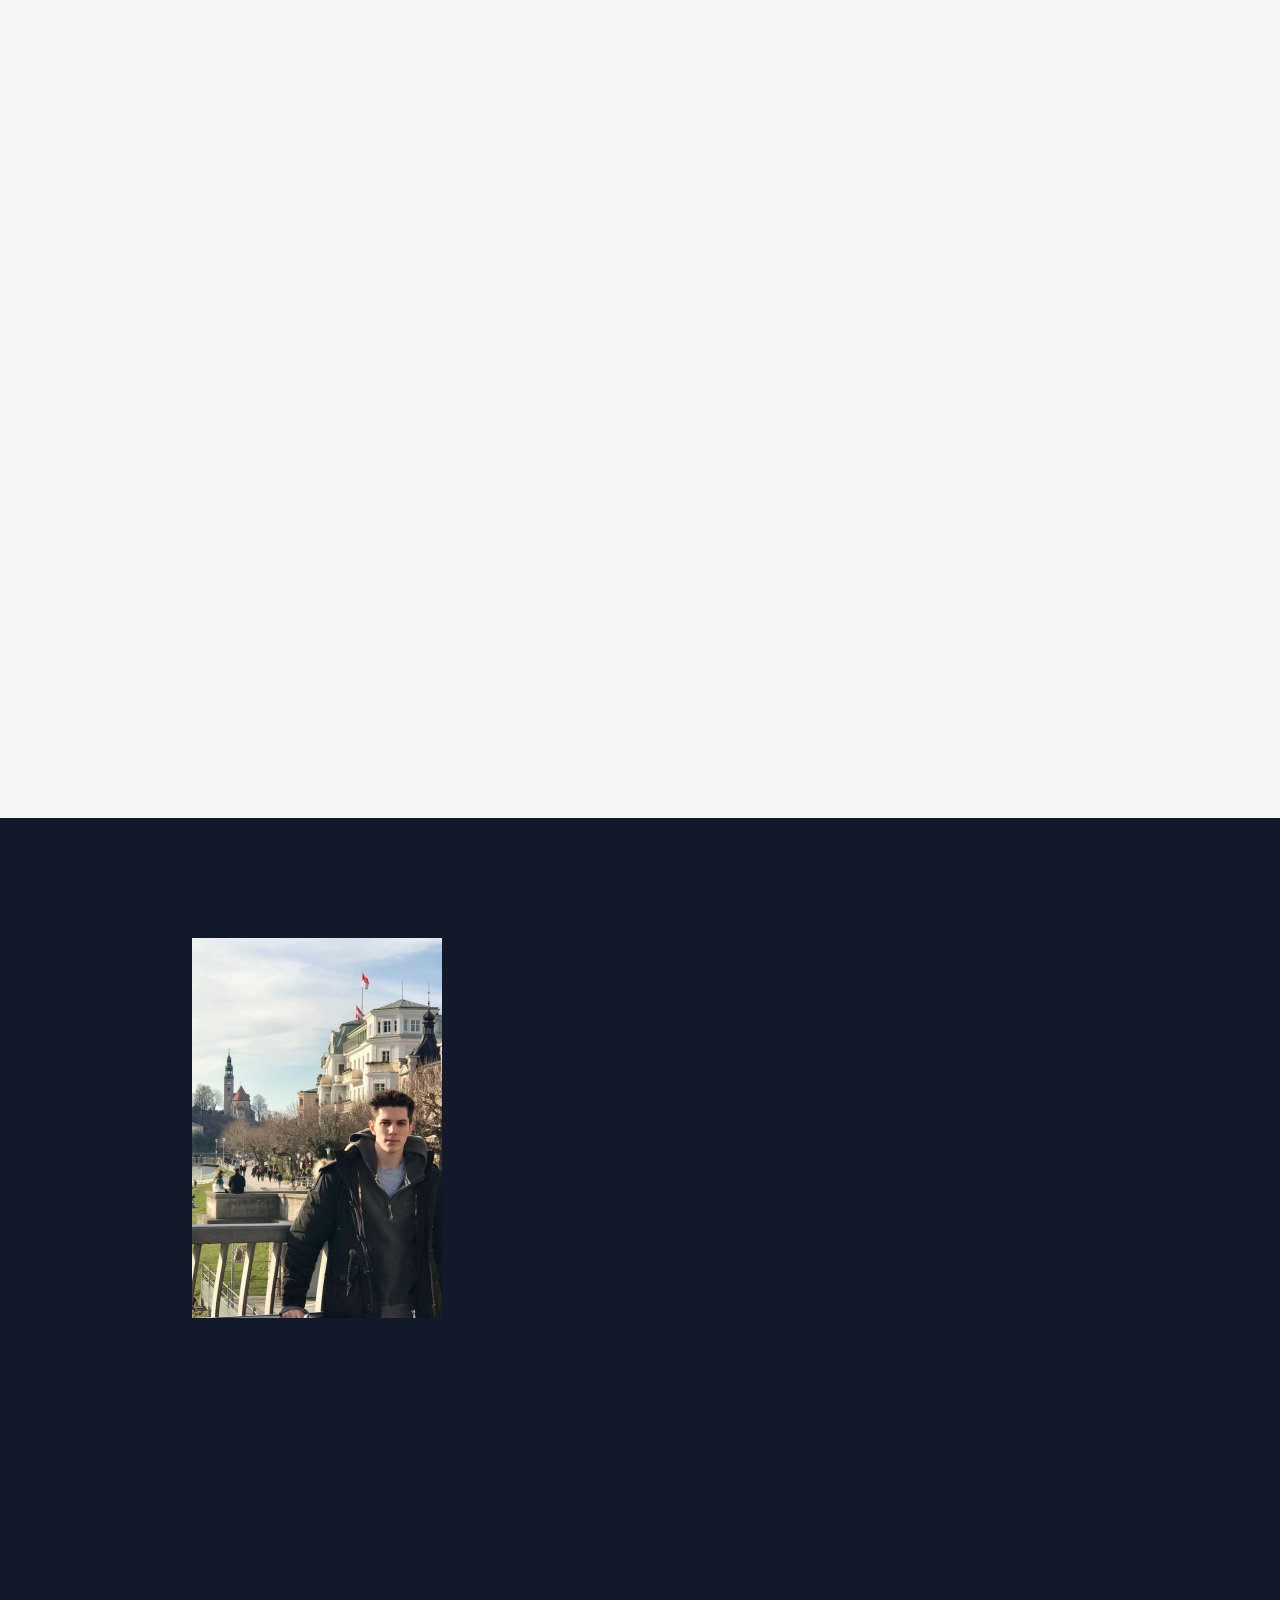
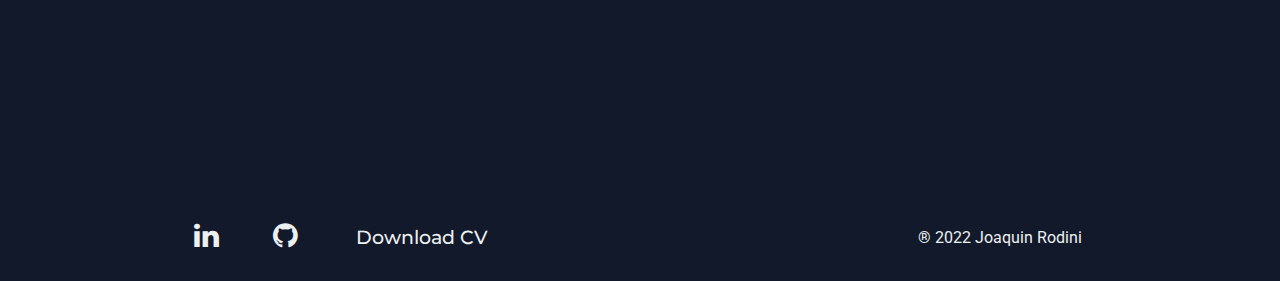
==== commit 12e8a576: "updated location" ====
--- a/index.html
+++ b/index.html
@@ -37,7 +37,7 @@
       <div class="intro-info container flex">
         <div class="intro-text">
           <h1 class="lead">
-            I'm <span>Joaquin</span>, a <span>UX/UI Designer</span> based in Buenos Aires.
+            I'm <span>Joaquin</span>, a <span>UX/UI Designer</span> based in Berlin.
           </h1>
           <br />
           <br>
@@ -78,6 +78,26 @@
         </div>
       </div>
 
+      <div id="walla" class="card reveal">
+        <div class="content">
+          <div class="title">
+            <h1>WALLA</h1>
+            <p>Redesigning an exclusive accesories e-commerce platform.</p>
+          </div>
+          <div class="btn-container">
+            <a href="./walla.html">
+              <button class="btn-card">
+                <span>Read case study</span>
+                <i class="fa fa-arrow-right"></i>
+              </button>
+            </a>
+          </div>
+        </div>
+        <div class="img-card">
+          <img src="./images/walla.png" alt="">
+        </div>
+      </div>
+
       <!--Zwiebel-->
       <div id="zwiebel" class="card reveal">
         <div class="content">
@@ -140,27 +160,6 @@
           <img src="./images/greekfix.png" alt="">
         </div>
       </div>
-
-      <div id="walla" class="card reveal">
-        <div class="content">
-          <div class="title">
-            <h1>WALLA</h1>
-            <p>Redesigning an exclusive accesories e-commerce platform.</p>
-          </div>
-          <div class="btn-container">
-            <a href="./walla.html">
-              <button class="btn-card">
-                <span>Coming soon</span>
-                <i class="fa fa-arrow-right"></i>
-              </button>
-            </a>
-          </div>
-        </div>
-        <div class="img-card">
-          <img src="./images/walla.png" alt="">
-        </div>
-      </div>
-
     </section>
 
     <!--About me-->
@@ -209,7 +208,7 @@
           <a href="https://github.com/joaquinrodini">
             <i class="icon fa fa-github"></i>          
           </a>
-          <a id="download" href="./cv.pdf" download="Joaquin-Rodini-CV">Download CV</a>
+          <a id="download" href="./cvde.pdf" download="Joaquin-Rodini-CV">Download CV</a>
         </div>
         <div>
           <span id="owner">&reg 2022 Joaquin Rodini</span>
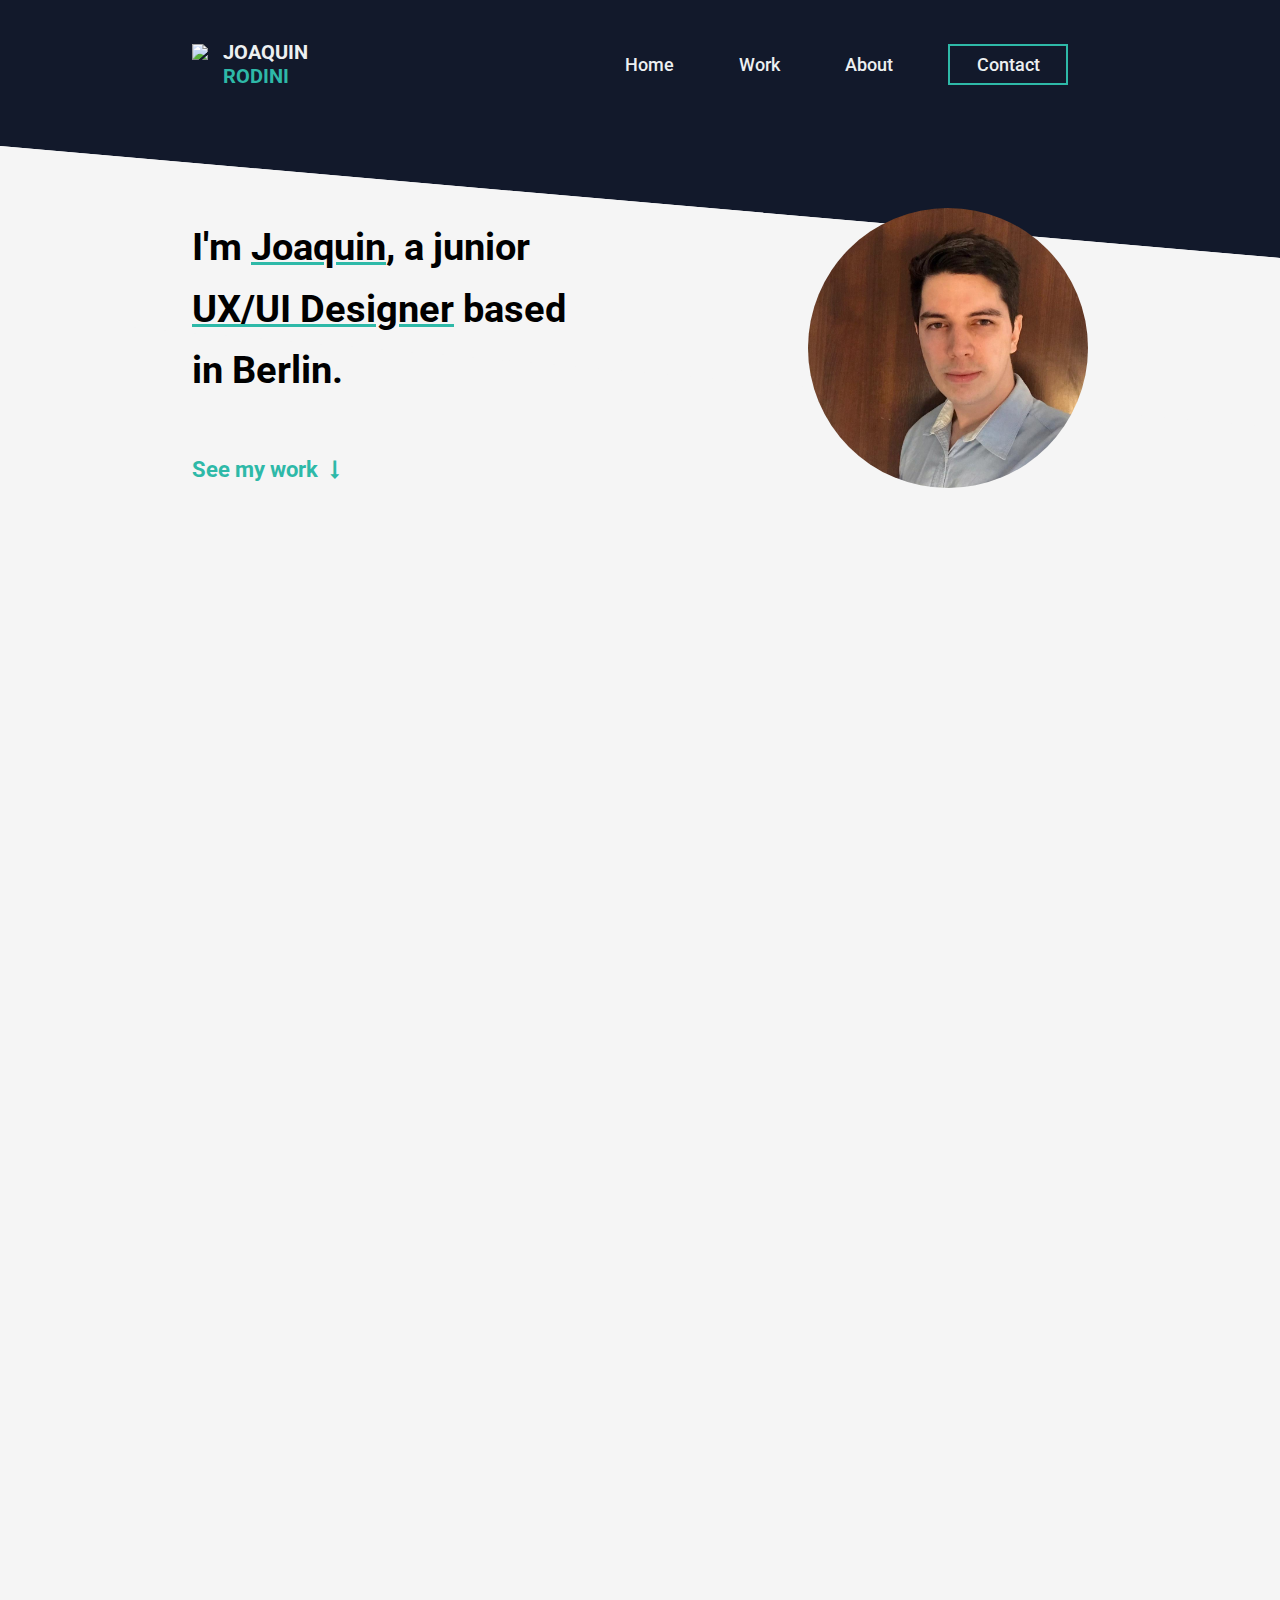
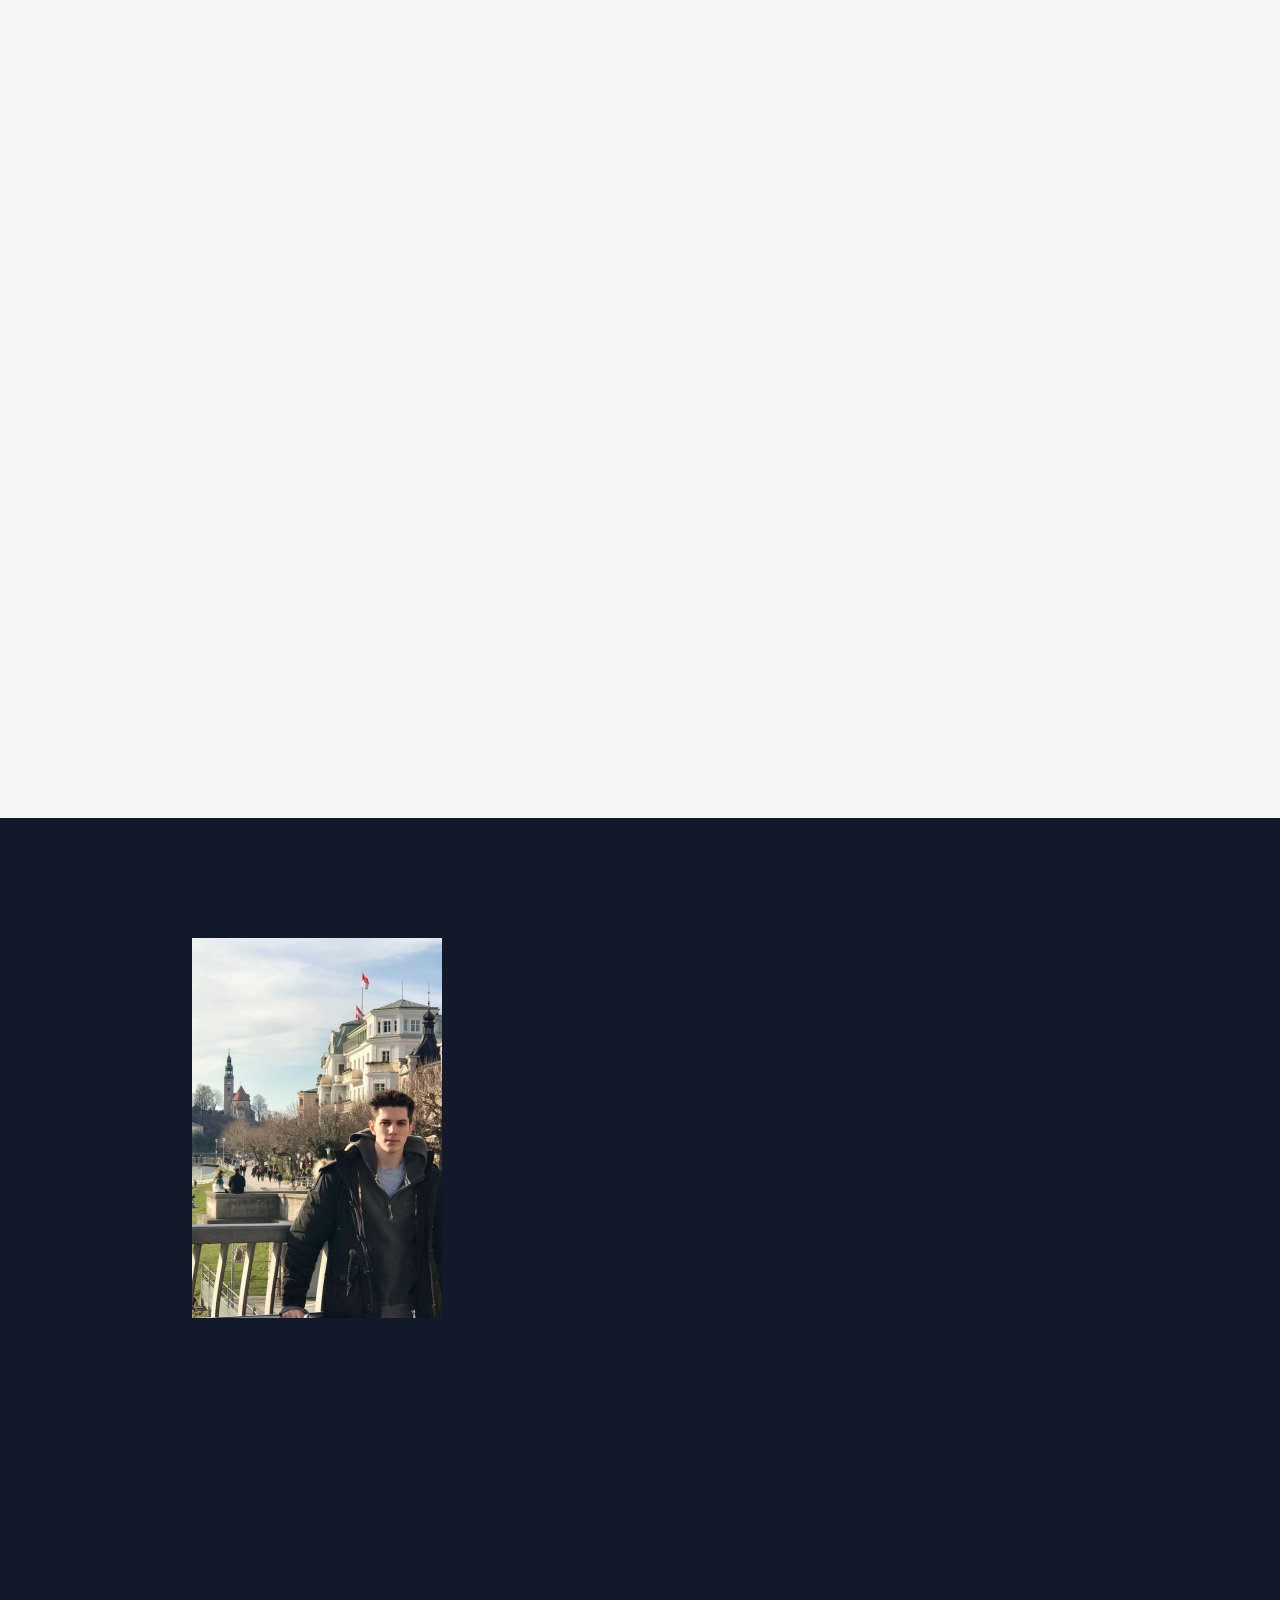
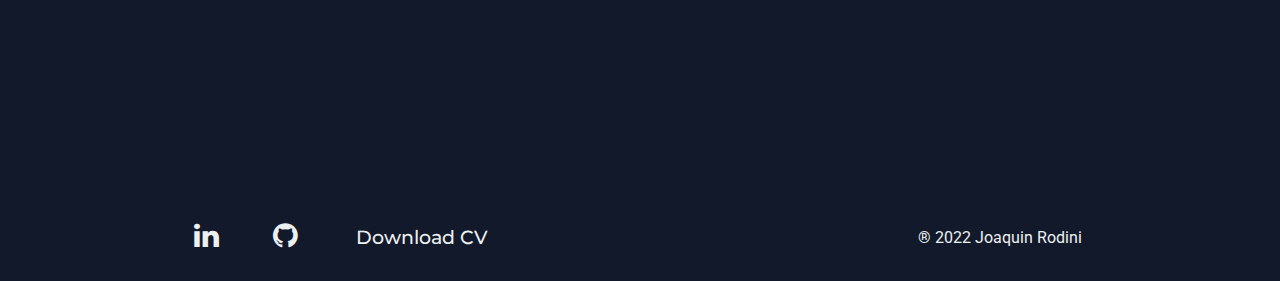
==== commit 42e24273: "Update index.html" ====
--- a/index.html
+++ b/index.html
@@ -37,7 +37,7 @@
       <div class="intro-info container flex">
         <div class="intro-text">
           <h1 class="lead">
-            I'm <span>Joaquin</span>, a <span>UX/UI Designer</span> based in Berlin.
+            I'm <span>Joaquin</span>, a junior<span> UX/UI Designer</span> based in Berlin.
           </h1>
           <br />
           <br>
